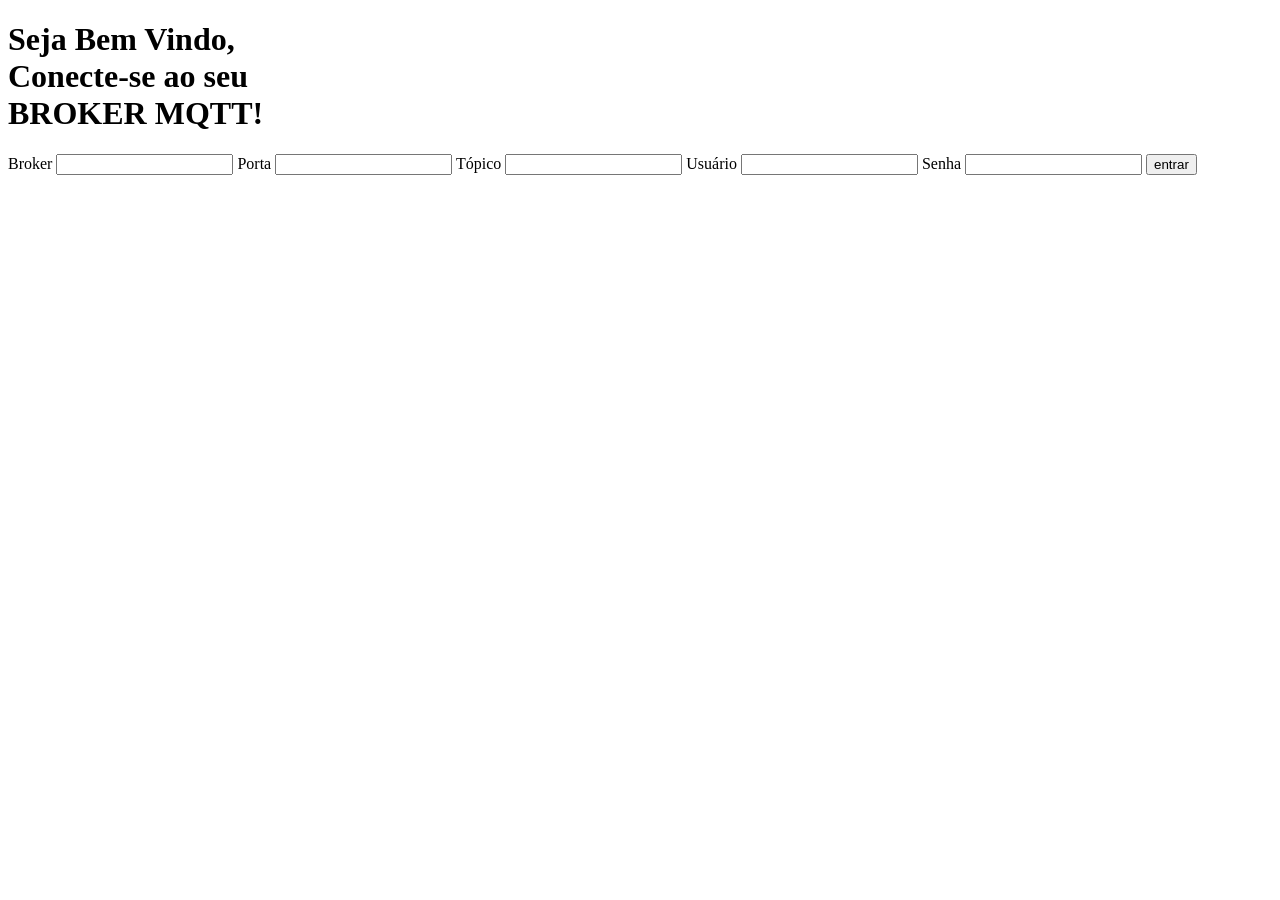
==== templates/index.html @ e4045395 "Remove unused files and add initial structure for the MQTT ecosystem" ====
<!DOCTYPE html>
<html lang="pt-BR">
<head>
    <meta charset="UTF-8">
    <meta name="viewport" content="width=device-width, initial-scale=1.0">
    <title>Login MQTT</title>

   <link rel="stylesheet" href="../css/style.css">
</head>
<body>

    <div class="container_login">

        <div class="login-box">

            <h1>
                Seja Bem Vindo,<br>
                Conecte-se ao seu<br>
                BROKER MQTT!
            </h1>

            <form id="loginForm">

                <label>Broker</label>
                <input type="text" id="topico" required>

                <label>Porta</label>
                <input type="text" id="topico" required>

                <label>Tópico</label>
                <input type="text" id="topico" required>

                <label>Usuário</label>
                <input type="text" id="topico" required>

                <label>Senha</label>
                <input type="password" id="senha" required>


                <a href="home.html">
                <button type="submit">
                    entrar
                </button>
                </a>

            </form>

        </div>

    </div>

</body>
</html>
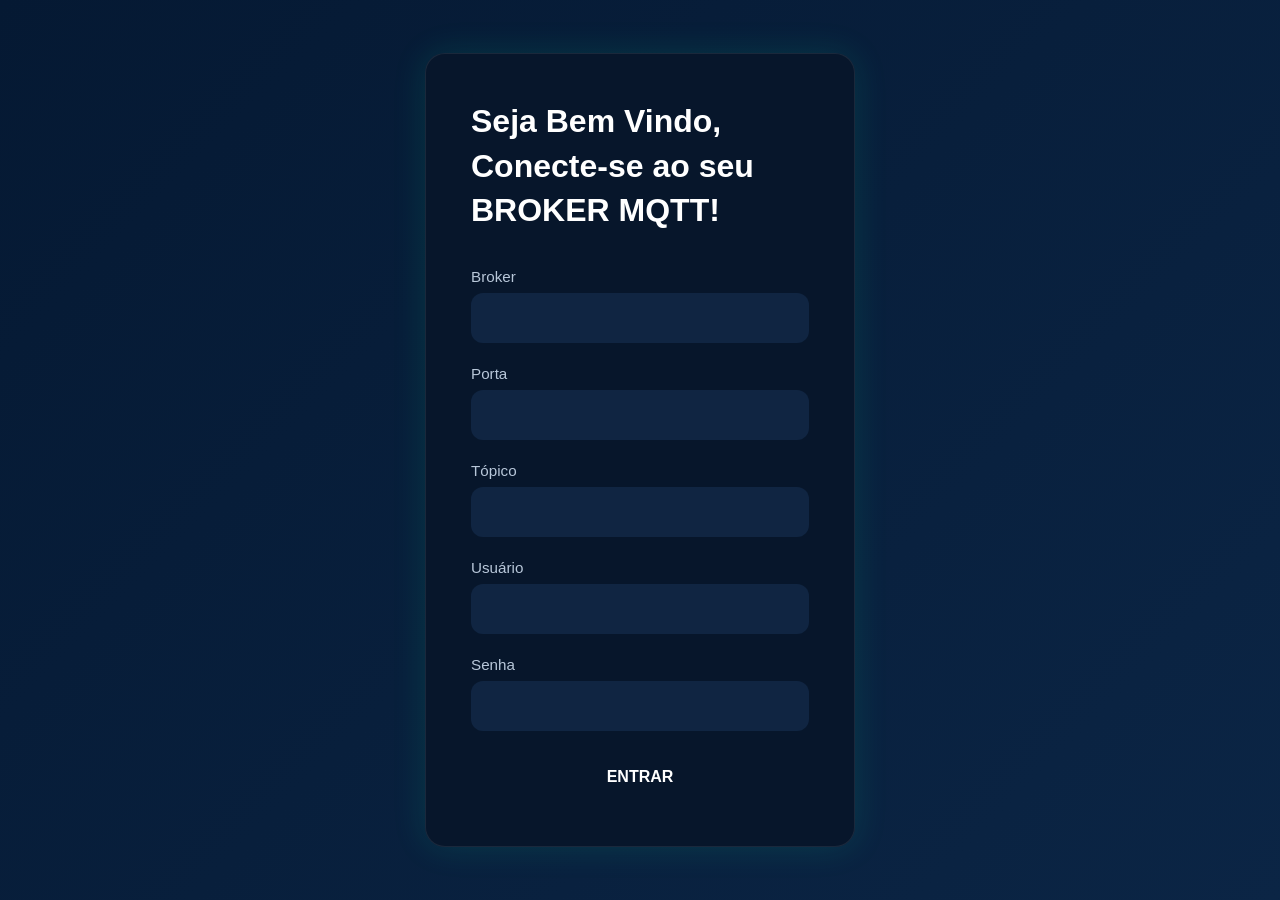
==== commit 4c145629: "acertando links do style.css" ====
--- a/templates/index.html
+++ b/templates/index.html
@@ -5,7 +5,7 @@
     <meta name="viewport" content="width=device-width, initial-scale=1.0">
     <title>Login MQTT</title>
 
-   <link rel="stylesheet" href="../css/style.css">
+    <link rel="stylesheet" href="/static/style.css">
 </head>
 <body>
 
@@ -19,31 +19,72 @@
                 BROKER MQTT!
             </h1>
 
-            <form id="loginForm">
+            <form id="loginForm" action="/formulario" method="post">
 
                 <label>Broker</label>
-                <input type="text" id="topico" required>
+                <input type="text" id="BROKER" name="BROKER" required>
 
                 <label>Porta</label>
-                <input type="text" id="topico" required>
+                <input type="text" id="PORT" name="PORT" required>
 
                 <label>Tópico</label>
-                <input type="text" id="topico" required>
+                <input type="text" id="TOPIC" name="TOPIC" required>
 
                 <label>Usuário</label>
-                <input type="text" id="topico" required>
+                <input type="text" id="USERNAME" name="USERNAME" required>
 
                 <label>Senha</label>
-                <input type="password" id="senha" required>
+                <input type="password" id="PASSWORD" name="PASSWORD" required>
 
 
-                <a href="home.html">
                 <button type="submit">
                     entrar
                 </button>
-                </a>
 
             </form>
+
+            <script>
+            (function(){
+                function showPopup(msg){
+                    let popup = document.getElementById('status-popup');
+                    if(!popup){
+                        popup = document.createElement('div');
+                        popup.id = 'status-popup';
+                        popup.style.position = 'fixed';
+                        popup.style.left = '50%';
+                        popup.style.top = '20px';
+                        popup.style.transform = 'translateX(-50%)';
+                        popup.style.background = '#222';
+                        popup.style.color = '#fff';
+                        popup.style.padding = '10px 16px';
+                        popup.style.borderRadius = '6px';
+                        popup.style.boxShadow = '0 2px 8px rgba(0,0,0,0.2)';
+                        popup.style.zIndex = 9999;
+                        document.body.appendChild(popup);
+                    }
+                    popup.textContent = msg;
+                    popup.style.display = 'block';
+                }
+
+                const form = document.getElementById('loginForm');
+                form.addEventListener('submit', async function(e){
+                    e.preventDefault();
+                    const fd = new FormData(form);
+                    try{
+                        const res = await fetch(form.action, { method: 'POST', body: fd });
+                        const data = await res.json();
+                        if(data.status === 'ok'){
+                            showPopup('Conectado com sucesso! Redirecionando...');
+                            setTimeout(function(){ window.location.href = '/home'; }, 5000);
+                        } else {
+                            showPopup('Erro: ' + (data.message || 'Falha na conexão'));
+                        }
+                    }catch(err){
+                        showPopup('Erro de rede');
+                    }
+                });
+            })();
+            </script>
 
         </div>
 
--- a/static/style.css
+++ b/static/style.css
@@ -0,0 +1,254 @@
+/* Reset */
+* {
+    margin: 0;
+    padding: 0;
+    box-sizing: border-box;
+}
+
+body {
+    font-family: Arial, Helvetica, sans-serif;
+    background: linear-gradient(135deg, #051933, #0b2545);
+    min-height: 100vh;
+    display: flex;
+    justify-content: center;
+    align-items: center;
+    color: white;
+}
+
+/* Container principal */
+.container_login {
+    width: 100%;
+    display: flex;
+    justify-content: center;
+    align-items: center;
+    padding: 20px;
+}
+
+/* Container para home */
+.container_home {
+    width: 100%;
+    display: flex;
+    justify-content: center;
+    align-items: center;
+    padding: 20px;
+}
+
+/* Caixa de login */
+.login-box {
+    background: rgba(8, 23, 43, 0.95);
+    width: 100%;
+    max-width: 430px;
+    padding: 45px;
+    border-radius: 20px;
+    box-shadow: 0 0 35px rgba(0, 255, 170, 0.12);
+    border: 1px solid rgba(255, 255, 255, 0.08);
+}
+
+/* Caixa de home */
+.home-box {
+    background: rgba(8, 23, 43, 0.95);
+    width: 100%;
+    max-width: 900px;
+    padding: 40px;
+    border-radius: 20px;
+    box-shadow: 0 0 35px rgba(0, 255, 170, 0.12);
+    border: 2px solid rgba(0, 255, 170, 0.3);
+    display: flex;
+    flex-direction: column;
+    gap: 30px;
+}
+
+/* Título */
+.login-box h1 {
+    font-size: 2rem;
+    font-weight: bold;
+    line-height: 1.4;
+    margin-bottom: 35px;
+    color: #ffffff;
+}
+
+/* Form */
+form {
+    display: flex;
+    flex-direction: column;
+}
+
+label {
+    margin-bottom: 8px;
+    font-size: 0.95rem;
+    color: #b8c7d9;
+}
+
+/* Inputs */
+input {
+    width: 100%;
+    padding: 14px 16px;
+    margin-bottom: 22px;
+    border: 2px solid transparent;
+    border-radius: 12px;
+    background-color: #102542;
+    color: white;
+    font-size: 1rem;
+    outline: none;
+    transition: 0.3s;
+}
+
+input::placeholder {
+    color: #7c8ca1;
+}
+
+input:focus {
+    border-color: #00e88f;
+    box-shadow: 0 0 12px rgba(0, 232, 143, 0.25);
+}
+
+/* Botão */
+button {
+    width: 100%;
+    padding: 15px;
+    border: 2px solid rgba(0, 255, 170, 0.5);
+    border-radius: 12px;
+    background: transparent;
+    color: #ffffff;
+    font-size: 1rem;
+    font-weight: bold;
+    text-transform: uppercase;
+    cursor: pointer;
+    transition: 0.3s;
+}
+
+button:hover {
+    transform: translateY(-2px);
+    border-color: #00e88f;
+    box-shadow: 0 0 15px rgba(0, 232, 143, 0.4);
+    background: rgba(0, 232, 143, 0.1);
+}
+
+/*input-html*/
+
+.container_input {
+    max-width: 2500px;
+    margin: auto;
+}
+
+/* TOPO */
+.topo {
+    display: flex;
+    justify-content: space-between;
+    align-items: center;
+    background: rgba(8, 23, 43, 0.95);
+    padding: 20px 150px;
+    border-radius: 18px;
+    margin-bottom: 30px;
+    border: 1px solid rgba(255,255,255,0.08);
+    box-shadow: 0 0 25px rgba(0, 255, 170, 0.08);
+}
+
+.topo h2 {
+    font-size: 1.6rem;
+    font-weight: bold;
+}
+
+/* BOTÕES */
+button {
+    border: none;
+    cursor: pointer;
+    transition: 0.3s;
+    font-weight: bold;
+    border-radius: 12px;
+}
+
+.voltar {
+    background: #102542;
+    color: white;
+    padding: 14px 14px;
+    
+}
+
+.voltar:hover {
+    background: #16365e;
+}
+
+.sair {
+    background: #e53935;
+    color: white;
+    padding: 14px 22px;
+}
+
+.sair:hover {
+    transform: translateY(-2px);
+    background: #ff4d4d;
+}
+
+/* BOXES */
+.comando-box,
+.status-box {
+    background: rgba(8, 23, 43, 0.95);
+    padding: 30px;
+    border-radius: 20px;
+    border: 1px solid rgba(255,255,255,0.08);
+    box-shadow: 0 0 30px rgba(0,255,170,0.08);
+    margin-bottom: 25px;
+}
+
+/* TITULOS */
+.comando-box h3,
+.status-box h1 {
+    margin-bottom: 20px;
+    color: #00e88f;
+    letter-spacing: 1px;
+}
+
+/* INPUT + BOTAO */
+.input-area {
+    display: flex;
+    gap: 15px;
+}
+
+.input-area input {
+    flex: 1;
+    padding: 16px;
+    border: 2px solid transparent;
+    border-radius: 12px;
+    background: #102542;
+    color: white;
+    font-size: 1rem;
+    outline: none;
+    transition: 0.3s;
+}
+
+.input-area input::placeholder {
+    color: #7c8ca1;
+}
+
+.input-area input:focus {
+    border-color: #00e88f;
+    box-shadow: 0 0 12px rgba(0, 232, 143, 0.25);
+}
+
+/* BOTAO ENVIAR */
+.input-area button {
+    background: linear-gradient(90deg, #00e88f, #00c86f);
+    color: #051933;
+    padding: 0 30px;
+    font-size: 1rem;
+}
+
+.input-area button:hover {
+    transform: translateY(-2px);
+    box-shadow: 0 8px 18px rgba(0, 232, 143, 0.25);
+}
+
+/* STATUS */
+#statusArea {
+    background: #061426;
+    border-radius: 12px;
+    min-height: 180px;
+    padding: 20px;
+    border: 1px solid rgba(255,255,255,0.06);
+}
+
+#statusArea p {
+    color: #c7d3df;
+    font-size: 1rem;
+}
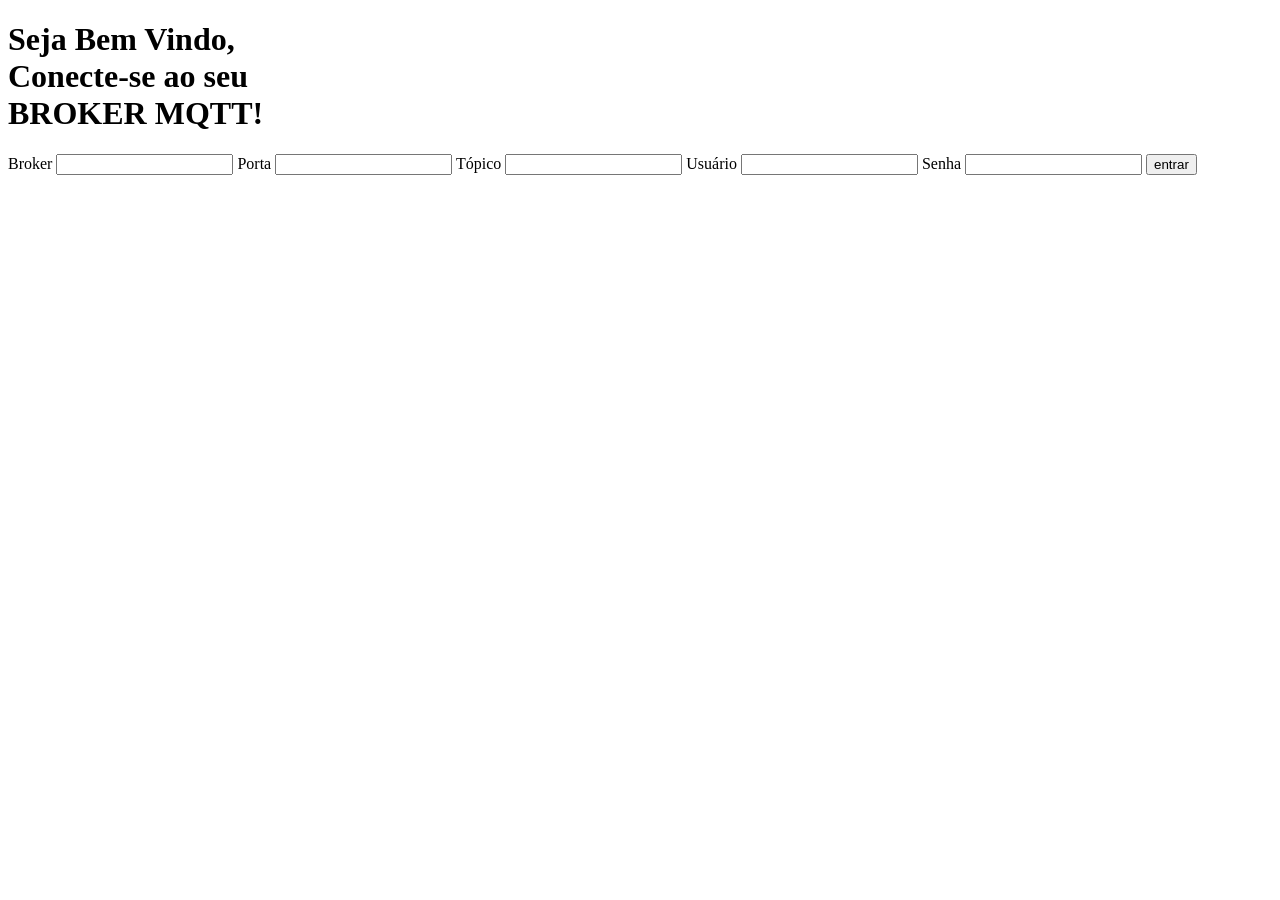
==== commit 5ad4158d: "refactor: update static file paths to use url_for for better compatibility" ====
--- a/templates/index.html
+++ b/templates/index.html
@@ -5,7 +5,7 @@
     <meta name="viewport" content="width=device-width, initial-scale=1.0">
     <title>Login MQTT</title>
 
-    <link rel="stylesheet" href="/static/style.css">
+    <link rel="stylesheet" href="{{ url_for('static', path='style.css') }}">
 </head>
 <body>
 
